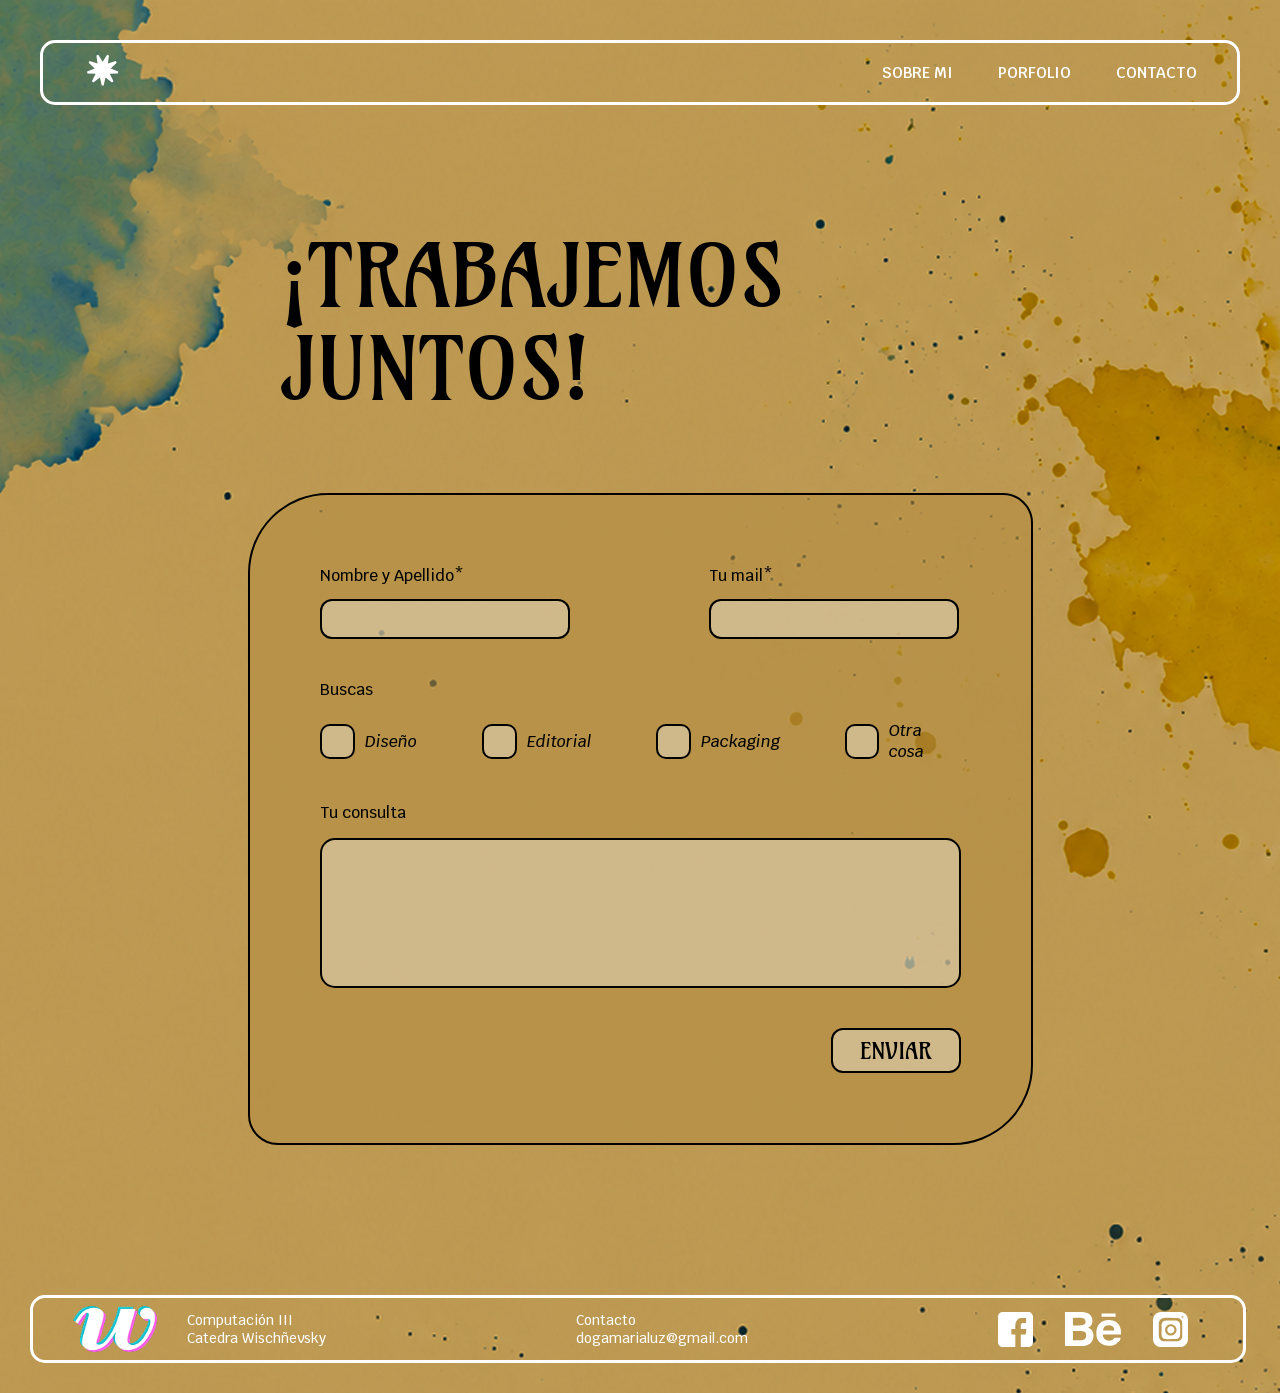
==== contacto.html @ 7673c57a "se sumaron html de contacto y sobre mi, mas la aplicacion de css y la suma de tipografias, audio e i" ====
<!DOCTYPE html>
<html>

<head>
    <meta charset="utf-8">
    <title>La web de Doga</title>
    <link rel="stylesheet" href="estilos.css">
    <link rel="icon" type="image/x-icon" href="favicon.ico">
</head>

<body>
    <header>
        <nav>
            <div>
                <a href="index.html">
                    <img src="img/estrella.svg" alt="logo" width="40" height="39" />
                </a>
            </div>
            <ul id="botones">
                <li>
                    <a href="sobremi.html">SOBRE MI</a>
                </li>
                <li>
                    <a href="#">PORFOLIO</a>
                </li>
                <li>
                    <a href="contacto.html">CONTACTO</a>
                </li>
            </ul>
        </nav>
    </header>

    <main id="main-cont">
        <section class="cont-full">
            <h1 class="h1-trabajar">¡TRABAJEMOS JUNTOS!</h1>

            <form method="post" action target="_blank" enctype="multipart/form-data" class="formulario">
                <div class="dato">
                <div class="datos-personas">
                    <label for="nobre">
                        <p>Nombre y Apellido*</p>
                    </label>
                    <input type="text" name="nombre" id="nombre" maxlength="30" required>
                </div>
                <div class="mail">
                    <label for="mail">
                        <p>Tu mail*</p>
                    </label>
                    <input type="email" name="mail" id="email" required>
                </div>
                </div>

                <div class="buscas">
                    <p>Buscas</p>
                    <div class="selecciona">
                        <label class="checkbox">
                            <input type="checkbox" unchecked>
                            <span>Diseño</span>
                        </label>
                        <label class="checkbox"><input type="checkbox" unchecked>
                            <span>Editorial</span>
                        </label>
                        <label class="checkbox"><input type="checkbox" unchecked><span>Packaging</span>
                        </label>
                        <label class="checkbox"><input type="checkbox" unchecked><span>Otra cosa</span>
                        </label>
                    </div>
                </div>
                <div class="mensaje">
                    <label for="mensaje">
                        <h7>Tu consulta</h5>
                    </label>
                    <textarea name="mensaje" id="mensaje" maxlength="700" required></textarea>
                </div>
                <input type="submit" class="boton-enviar" value="ENVIAR">
            </form>
        </section>

        <footer>
        <div class="footer-izquierdo">
            <img src="img/catedra.png" alt="catedra" width="84" height="46">
            <ul>
                <li>
                    <p>Computación III</p>
                </li>
                <li>
                    <p>Catedra Wischñevsky</p>
                </li>
            </ul>
        </div>

        <div class="contacto-mail">
            <ul>
                <li>
                    <p>Contacto</p>
                </li>
                <li>
                    <p>dogamarialuz@gmail.com</p>
                </li>
            </ul>
        </div>

        <div class="redes-sociales">
            <img src="img/facebook.svg" alt="facebook" width="35" height="35">
            <a href="#"></a>

            <img src="img/begance.svg.svg" alt="begance" width="60" height="34">
            <a href="#"></a>

            <img src="img/instagram.svg" alt="instagram" width="35" height="35">
            <a href="#"></a>
        </div>

    </footer>
    </main>
</body>
---- estilos.css ----
/* CSS DOCUMENT */
@charset "UTF-8";

/*configuraciones generales*/


@font-face {
    font-family: "amarante regular";
    src: url(fuentes/Amarante-Regular.ttf) format(truetype);
    font-weight: normal;
    font-style: normal;
}

@font-face {
    font-family: "krub medium";
    src: url(fuentes/Krub-Medium.ttf) format(truetype);
    font-weight: medium;
    font-style: normal;
}

@font-face {
    font-family: "krub medium italic";
    src: url(fuentes/Krub-MediumItalic.ttf) format(truetype);
    font-weight: medium;
    font-style: italic;
}

@font-face {
    font-family: "krub semibold";
    src: url(fuentes/Krub-SemiBold.ttf) format(truetype);
    font-weight: bold;
    font-style: normal;
}

@font-face{
    font-family: 'krub bold italic';
    src: url(fuentes/Krub-BoldItalic.ttf) format(truetype);
    font-weight: bold;
    font-style: italic;
}

* {
    /*text-align: center;*/
    list-style: none;
    text-decoration: none;
    margin: 0;
    padding: 0;
    box-sizing: border-box;
}


body {
    background-image: url(img/fondo-completo.png);
    background-size: cover;
    background-repeat: no-repeat;
}

/*header*/

header {
    display: flex;
    padding: 40px;
    justify-content: center;
}

header nav {
    display: flex;
    width: 1706px;
    padding: 8px 40px;
    border: 3px solid white;
    border-radius: 15px;
    justify-content: space-between;
    align-items: center;
}

#botones {
    display: flex;
    gap: 45px;
    list-style: none;
}

#botones a {
    color: white;
    font-family: 'krub semibold', sans-serif;
    font-size: 15px;
    font-weight: 600;
}

section {
    width: 100%;
}


footer {
    display: flex;
    justify-content: space-between;
    align-items: center;

    width: 95%;

    margin: 30px;
    margin-top: 30px;

    padding: 8px 40px;

    border: 3px solid white;
    border-radius: 15px;
}

.footer-izquierdo {
    display: flex;
    align-items: center;
    gap: 30px;
}

.footer-izquierdo ul {
    list-style: none;
}

.footer-izquierdo p {
    color: white;
    font-family: 'krub medium', sans-serif;
    font-size: 14px;
}

.contacto-mail ul {
    list-style: none;
}

.contacto-mail p {
    color: white;

    font-family: 'krub medium', sans-serif;
    font-size: 14px;
}

.redes-sociales {
    display: flex;
    align-items: center;
    gap: 15px;
}

/*aca empieza las aplicaciones*/

.presentacion {
    display: flex;
    flex-direction: column;
    justify-content: center;
    align-items: center;

    margin-top: 120px;

    text-align: center;
}

.presentacion h1 {
    font-family: "amarante regular", sans-serif;
    font-size: 80px;
    color: black;

    margin-bottom: 20px;
}

.presentacion h2 {
    font-family: "Krub semibold", sans-serif;
    font-size: 25px;
    font-weight: 400;
    margin-right: 150px;
    width: 420px;

    line-height: 1.4;

    text-align: left;
}

.presentacion img {
    margin-top: 70px;
}

.barra-izquierda {margin: 100px 0;}
/*p {
    color: #000;

    font-family: Krub;
    font-size: 18px;
    font-style: normal;
    font-weight: 500;
    line-height: 155%
}*/

/*sobre-mi-index*/


.sm-texto{display: flex;
align-items: flex-start;
gap: 83px;
align-self: stretch;}

.mari-chiquita1 {

    border-radius: 100px 30px;
border: 2px solid #000;

    object-fit: cover;
    margin-left: 200px;
}

.h3-yo {height: 85px;
align-self: stretch;
color: #000;

font-family: "amarante regular", sans-serif;
font-size: 75px;
font-style: normal;
font-weight: 400;
line-height: 71%;}

.boton-sm{
padding: 12px 32px;
justify-content: center;
align-items: center;
gap: 10px;
color: black; 

font-family: "amarante regular", sans-serif;
font-size: 30px;
line-height: 109%;
border-radius: 16px;
border: 2px solid #000;

background: rgba(245, 245, 245, 0.38)
}

.parrafo{height: 230px;
align-self: stretch;
color: #000;

font-family: 'krub medium', sans-serif;
font-size: 20px;
font-style: normal;
font-weight: 500;
line-height: 155%;}

.barra-derecha {margin: 100px 30px;
box-sizing: border-box;}

/*trabajemos-juntos-index*/

.contacto-index{display: flex;
width: 1389px;
flex-direction: column;
align-items: flex-start;
gap: 75px;
margin: 150px 30px}

.contacto-texto{display: flex;
width: 1313px;
align-items: center;
gap: 85px;}

.trabajemos{display: flex;
width: 907px;
flex-direction: column;
align-items: flex-end;
gap: 21px;}

.h3-juntos{color: #000;

text-align: right;
font-family: Amarante;
font-size: 75px;
font-style: normal;
font-weight: 400;
line-height: 90px;}

.parrafo-juntos{
    height: 199px;
    color: #000;

text-align: right;
font-family: Krub;
font-size: 20px;
font-style: normal;
font-weight: 500;
line-height: 155%;
margin-left: 200px;}


.boton-cnt {padding: 12px 45px;
justify-content: center;
align-items: center;
gap: 10px;
color: black; 
margin-left: 100px;

font-family: "amarante regular", sans-serif;
font-size: 30px;
line-height: 109%;
border-radius: 16px;
border: 2px solid #000;

background: rgba(245, 245, 245, 0.38)
}

/*contacto estilos*/
.main-cont{display: flex;
width: 1375px;
flex-direction: column;
align-items: flex-start;
gap: 177px;}

.cont-full{
    display: flex;
    flex-direction: column;
    align-items: center;

    margin-top: 85px;
}

.h1-trabajar{
    width: 720px;
height: 213px;
color: #000;

font-family: "amarante regular", sans-serif;
font-size: 85px;
font-style: normal;
font-weight: 400;
line-height: 109%;
}

.formulario{
width: 785px;

    padding: 40px;

    display: flex;
    flex-direction: column;

    gap: 40px;
    border-radius: 80px 30px;
border: 2px solid #000;

background: rgba(181, 141, 67, 0.56);
padding: 70px 70px;

    margin-top: 50px;
    margin-bottom: 120px;
}


.datos-personas,
.mail{
    display: flex;
width: 432px;
flex-direction: column;
gap: 13px;;
}

.datos-personas input,
.mail input{
    width: 250px;
    height: 40px;

    border-radius: 12px;
border: 2px solid #000;

background: rgba(245, 245, 245, 0.38);

    padding: 10px;
}

.formulario label,
.buscas p{
    font-family: "Krub medium", sans-serif;
    font-size: 16px;
}

.selecciona{
    display: flex;
    gap: 65px;

    margin-top: 20px;
}

.checkbox{
    display: flex;
    align-items: center;
    gap: 10px;
    
}

.checkbox input{
    width: 35px;
    height: 35px;

    border-radius: 10px;
    border: 2px solid #000;

    background: rgba(245, 245, 245, 0.38);

    appearance: none;
    cursor: pointer;

    position: relative;}

.checkbox input:checked::before{
    content: "✓";

    color: black;
    font-size: 16px;

    position: absolute;

    top: 50%;
    left: 50%;

    transform: translate(-50%, -50%);}

    .checkbox span{
    font-family: "krub medium italic", sans-serif;
    font-size: 16px;
    font-weight: 400;}

.mensaje{
    display: flex;
    flex-direction: column;

    gap: 15px;
}

textarea{
    width: 100%;
    height: 150px;

    resize: none;

    border-radius: 15px;
border: 2px solid #000;
background: rgba(245, 245, 245, 0.38);


    padding: 20px;
}

.boton-enviar{
    align-self: flex-end;

    width: 130px;
    height: 45px;

    border-radius: 12px;
border: 2px solid #000;
background: rgba(245, 245, 245, 0.38);


    font-family: "amarante regular", sans-serif;
    font-size: 23px;

    cursor: pointer;
}

.dato{
    display: flex;
    gap: 137px;}


/*sobre mi-html*/

.sobre-mi{
    display: flex;
    align-items: center;

    gap: 80px;

    margin-bottom: 120px;
}
.img-mari 
{border-radius: 85px 30px;
border: 2px solid #000;
    width: 420px;
    height: 420px;

    object-fit: cover;

    margin-left: 200px;
}

.mas-sobre-mi{
    width: 650px;
}

.mas-sobre-mi h1{
    font-family: "amarante regular", sans-serif;
    font-size: 70px;

    margin-bottom: 20px;
}

.mas-sobre-mi p{
    font-family: "Krub medium", sans-serif;
    font-size: 18px;

    line-height: 1.5;
}

.info-cajas{
    display: flex;
    justify-content: center;

    gap: 40px;

    margin-bottom: 120px;
}

.flex-item{
    width: 340px;

    padding: 35px;


    border-radius: 60px 30px;
border: 2px solid #000;

background: rgba(181, 141, 67, 0.56);
}

.flex-item h3,
.flex-item h4{
    font-family: "amarante regular", sans-serif;
    font-size: 30px;

    margin-bottom: 30px;
}

.flex-item h5{
    font-family: "krub bold italic", sans-serif;
    font-size: 18px;

    margin-top: 20px;
    margin-bottom: 10px;
}

.flex-item p,
.flex-item li{
    font-family: "Krub medium", sans-serif;
    font-size: 16px;

    line-height: 1.5;
}

.flex-item li{
    margin-bottom: 20px;}

.hobbies{display: flex;
flex-direction: column;
align-items: center;

}

.hobbies h6{
    font-family: "amarante regular", sans-serif;
    font-size: 40px;

    margin-bottom: 50px;
    
}

.actividad{
    display: flex;
    gap: 40px;
}

.audio{
    display: flex;
    flex-direction: column;
    align-items: center;

    margin-bottom: 150px;
margin-top: 120px;
}

.audio h6{
    font-family: "amarante regular", sans-serif;
    font-size: 40px;

    margin-bottom: 40px;
}

.audio audio{
    width: 500px;
    height: 60px;

border-radius: 5px;
}

.audio p{
    width: 500px;

    text-align: left;

    font-family: "Krub medium", sans-serif;
    font-size: 14px;

    margin-top: 10px;
}
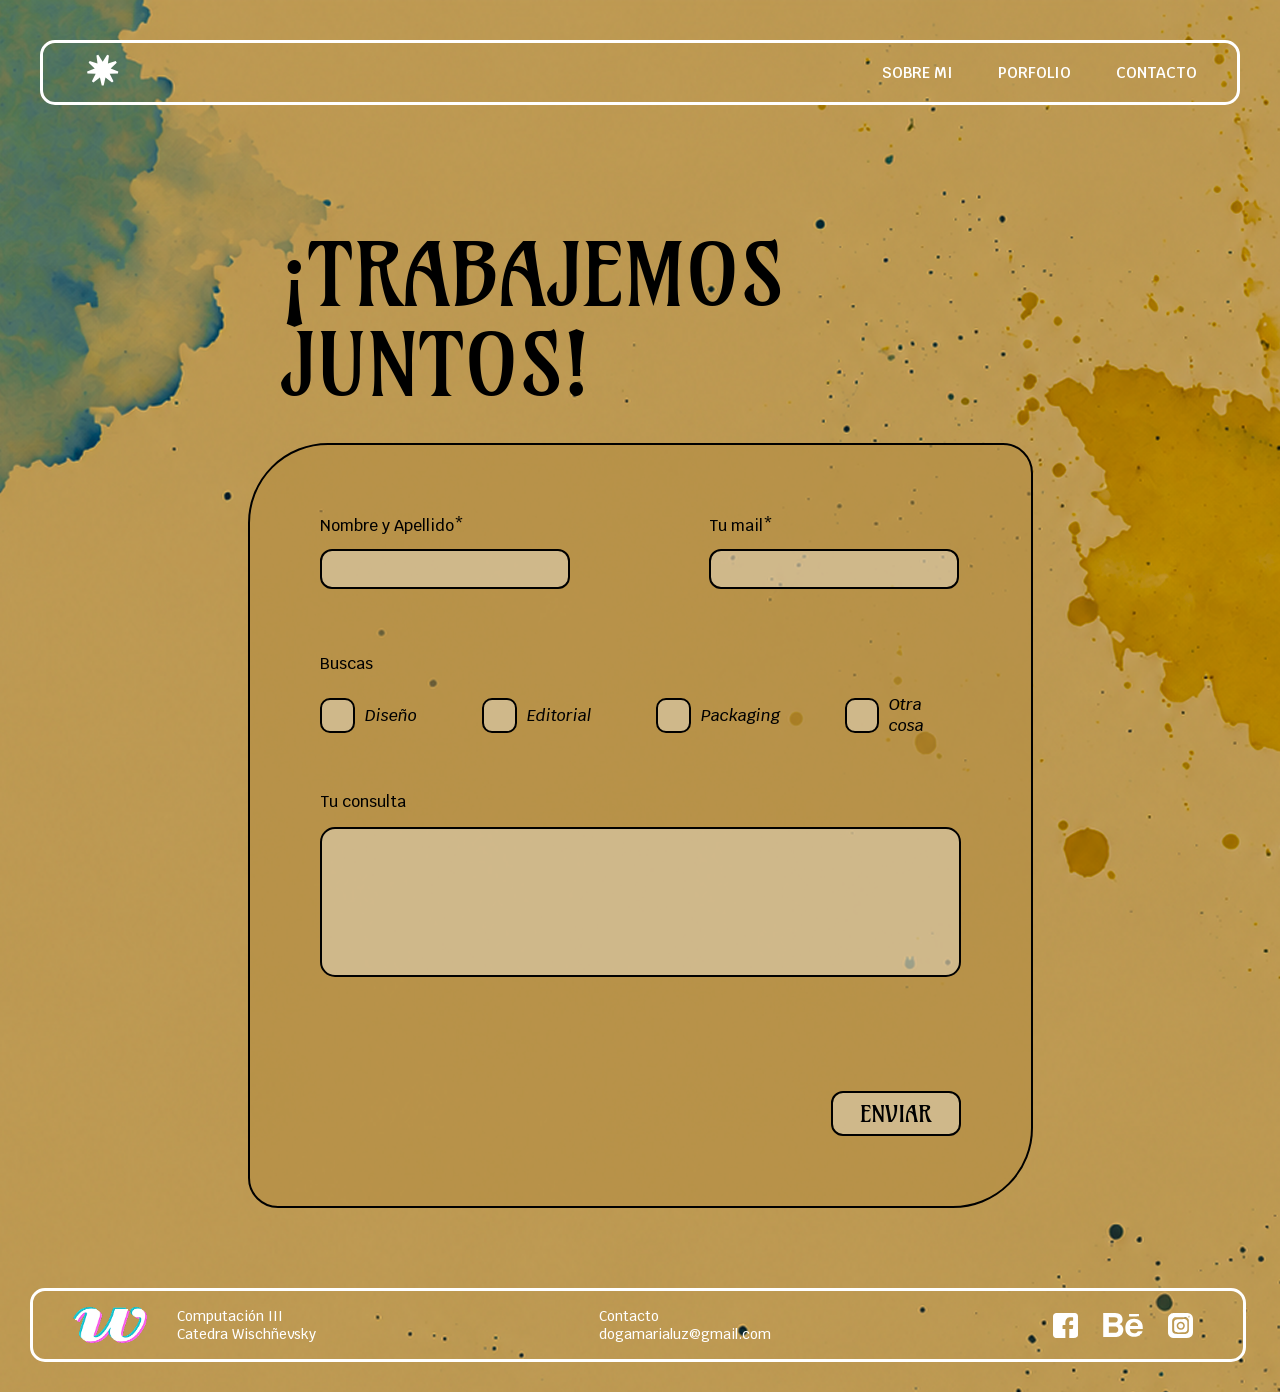
==== commit e609875c: "se realizaron ajustes en los archivos html anteriores. se incorporó el html del portfolio junto con " ====
--- a/contacto.html
+++ b/contacto.html
@@ -3,6 +3,7 @@
 
 <head>
     <meta charset="utf-8">
+    <meta name="viewport" content="width=device-width, initial-scale=1.0">
     <title>La web de Doga</title>
     <link rel="stylesheet" href="estilos.css">
     <link rel="icon" type="image/x-icon" href="favicon.ico">
@@ -11,17 +12,16 @@
 <body>
     <header>
         <nav>
-            <div>
-                <a href="index.html">
-                    <img src="img/estrella.svg" alt="logo" width="40" height="39" />
-                </a>
-            </div>
+            <a href="index.html">
+                <img src="img/svg/estrella.svg" alt="logo" width="40" height="39" />
+            </a>
+
             <ul id="botones">
                 <li>
                     <a href="sobremi.html">SOBRE MI</a>
                 </li>
                 <li>
-                    <a href="#">PORFOLIO</a>
+                    <a href="porfolio.html">PORFOLIO</a>
                 </li>
                 <li>
                     <a href="contacto.html">CONTACTO</a>
@@ -36,18 +36,18 @@
 
             <form method="post" action target="_blank" enctype="multipart/form-data" class="formulario">
                 <div class="dato">
-                <div class="datos-personas">
-                    <label for="nobre">
-                        <p>Nombre y Apellido*</p>
-                    </label>
-                    <input type="text" name="nombre" id="nombre" maxlength="30" required>
-                </div>
-                <div class="mail">
-                    <label for="mail">
-                        <p>Tu mail*</p>
-                    </label>
-                    <input type="email" name="mail" id="email" required>
-                </div>
+                    <div class="datos-personas">
+                        <label for="nobre">
+                            <p>Nombre y Apellido*</p>
+                        </label>
+                        <input type="text" name="nombre" id="nombre" maxlength="30" required>
+                    </div>
+                    <div class="mail">
+                        <label for="mail">
+                            <p>Tu mail*</p>
+                        </label>
+                        <input type="email" name="mail" id="email" required>
+                    </div>
                 </div>
 
                 <div class="buscas">
@@ -68,17 +68,18 @@
                 </div>
                 <div class="mensaje">
                     <label for="mensaje">
-                        <h7>Tu consulta</h5>
+                        <p>Tu consulta</p>
                     </label>
                     <textarea name="mensaje" id="mensaje" maxlength="700" required></textarea>
                 </div>
                 <input type="submit" class="boton-enviar" value="ENVIAR">
             </form>
         </section>
+    </main>
 
-        <footer>
+    <footer>
         <div class="footer-izquierdo">
-            <img src="img/catedra.png" alt="catedra" width="84" height="46">
+            <img src="img/catedra.png" alt="catedra" width="74" height="36">
             <ul>
                 <li>
                     <p>Computación III</p>
@@ -101,16 +102,16 @@
         </div>
 
         <div class="redes-sociales">
-            <img src="img/facebook.svg" alt="facebook" width="35" height="35">
+            <img src="img/svg/facebook.svg" alt="facebook" width="25" height="25">
             <a href="#"></a>
 
-            <img src="img/begance.svg.svg" alt="begance" width="60" height="34">
+            <img src="img/svg/begance.svg.svg" alt="begance" width="50" height="24">
             <a href="#"></a>
 
-            <img src="img/instagram.svg" alt="instagram" width="35" height="35">
+            <img src="img/svg/instagram.svg" alt="instagram" width="25" height="25">
             <a href="#"></a>
         </div>
 
     </footer>
-    </main>
+
 </body>
--- a/estilos.css
+++ b/estilos.css
@@ -32,7 +32,7 @@
     font-style: normal;
 }
 
-@font-face{
+@font-face {
     font-family: 'krub bold italic';
     src: url(fuentes/Krub-BoldItalic.ttf) format(truetype);
     font-weight: bold;
@@ -65,18 +65,19 @@
 
 header nav {
     display: flex;
-    width: 1706px;
+    width: 100%;
+    max-width: 1706;
     padding: 8px 40px;
     border: 3px solid white;
     border-radius: 15px;
     justify-content: space-between;
     align-items: center;
+    position: relative;
 }
 
 #botones {
     display: flex;
     gap: 45px;
-    list-style: none;
 }
 
 #botones a {
@@ -90,19 +91,16 @@
     width: 100%;
 }
 
+/*footer*/
 
 footer {
     display: flex;
     justify-content: space-between;
     align-items: center;
-
     width: 95%;
-
     margin: 30px;
     margin-top: 30px;
-
-    padding: 8px 40px;
-
+    padding: 16px 40px;
     border: 3px solid white;
     border-radius: 15px;
 }
@@ -137,7 +135,7 @@
 .redes-sociales {
     display: flex;
     align-items: center;
-    gap: 15px;
+    gap: 10px;
 }
 
 /*aca empieza las aplicaciones*/
@@ -148,460 +146,533 @@
     justify-content: center;
     align-items: center;
 
-    margin-top: 120px;
+    height: 90vh;
 
     text-align: center;
+    margin-top: 40px;
 }
 
 .presentacion h1 {
     font-family: "amarante regular", sans-serif;
     font-size: 80px;
     color: black;
-
-    margin-bottom: 20px;
 }
 
 .presentacion h2 {
     font-family: "Krub semibold", sans-serif;
-    font-size: 25px;
+    font-size: 23px;
+
+    width: 420px;
+
+    line-height: 1.4;
+
+    text-align: left;
+}
+
+.presentacion img {
+    height: 30vh;
+}
+
+/*sobre-mi-index*/
+
+
+.sm-texto {
+    display: flex;
+    align-items: flex-start;
+    gap: 83px;
+    height: 80vh;
+}
+
+.mari-chiquita1 {
+
+    border-radius: 100px 30px;
+    border: 2px solid #000;
+
+    object-fit: cover;
+    margin-left: 200px;
+}
+
+.h3-yo {
+    color: #000;
+    font-family: "amarante regular", sans-serif;
+    font-size: 50px;
     font-weight: 400;
-    margin-right: 150px;
-    width: 420px;
-
-    line-height: 1.4;
-
-    text-align: left;
-}
-
-.presentacion img {
-    margin-top: 70px;
-}
-
-.barra-izquierda {margin: 100px 0;}
-/*p {
+    line-height: 71px;
+}
+
+.boton-sm {
+    padding: 12px 32px;
+    color: black;
+    font-family: "amarante regular", sans-serif;
+    font-size: 30px;
+    line-height: 109px;
+    border-radius: 16px;
+    border: 2px solid #000;
+    background: rgba(245, 245, 245, 0.38);
+}
+
+.boton-sm:hover {
+border: 2px solid #000;
+background: rgba(60, 203, 255, 0.38);
+}
+
+.parrafo {
     color: #000;
 
+    font-family: 'krub medium', sans-serif;
+    font-size: 18px;
+    line-height: 30px;
+    max-width: 500px;
+    height: 30vh;
+}
+
+
+/*trabajemos-juntos-index*/
+
+.contacto-index {
+    display: flex;
+    flex-direction: column;
+    align-items: flex-start;
+    gap: 75px;
+    height: 65vh;
+}
+
+.contacto-texto {
+    display: flex;
+
+    align-items: center;
+    gap: 85px;
+}
+
+.trabajemos {
+    display: flex;
+    width: 907px;
+    flex-direction: column;
+    align-items: flex-end;
+    gap: 21px;
+}
+
+.h3-juntos {
+    color: #000;
+    text-align: right;
+    font-family: Amarante;
+    font-size: 50px;
+    font-weight: 400;
+    line-height: 90px;
+}
+
+.parrafo-juntos {
+    height: 199px;
+    color: #000;
+    text-align: right;
     font-family: Krub;
     font-size: 18px;
+    font-weight: 500;
+    line-height: 155%;
+    margin-left: 270px;
+}
+
+
+.boton-cnt {
+    padding: 12px 45px;
+    color: black;
+    margin-left: 100px;
+    font-family: "amarante regular", sans-serif;
+    font-size: 30px;
+    line-height: 109%;
+    border-radius: 16px;
+    border: 2px solid #000;
+    background: rgba(245, 245, 245, 0.38)
+}
+
+.boton-cnt:hover {
+border: 2px solid #000;
+background: rgba(60, 203, 255, 0.38);
+}
+
+.img-contacto {
+    margin-right: 120px;
+}
+
+/*contacto estilos*/
+
+.main-cont {
+    display: flex;
+    width: 1375px;
+    flex-direction: column;
+    align-items: flex-start;
+    gap: 177px;
+}
+
+.cont-full {
+    display: flex;
+    flex-direction: column;
+    align-items: center;
+
+    margin-top: 85px;
+}
+
+.h1-trabajar {
+    width: 720px;
+    height: 213px;
+    color: #000;
+
+    font-family: "amarante regular", sans-serif;
+    font-size: 85px;
     font-style: normal;
-    font-weight: 500;
-    line-height: 155%
-}*/
-
-/*sobre-mi-index*/
-
-
-.sm-texto{display: flex;
-align-items: flex-start;
-gap: 83px;
-align-self: stretch;}
-
-.mari-chiquita1 {
-
-    border-radius: 100px 30px;
+    font-weight: 400;
+    line-height: 90px;
+}
+
+.formulario {
+    width: 785px;
+    display: flex;
+    flex-direction: column;
+    gap: 30px;
+    border-radius: 80px 30px;
+    border: 2px solid #000;
+    background: rgba(181, 141, 67, 0.56);
+    padding: 70px 70px;
+    margin-bottom: 50px;
+}
+
+.datos-personas,
+.mail {
+    display: flex;
+    width: 432px;
+    flex-direction: column;
+    gap: 13px;
+    height: 12vh;
+}
+
+.datos-personas input,
+.mail input {
+    width: 250px;
+    height: 40px;
+    border-radius: 12px;
+    border: 2px solid #000;
+    background: rgba(245, 245, 245, 0.38);
+    padding: 10px;
+}
+
+.formulario label,
+.buscas p {
+    font-family: "Krub medium", sans-serif;
+    font-size: 16px;
+}
+
+.buscas {
+    height: 12vh;
+}
+
+.selecciona {
+    display: flex;
+    gap: 65px;
+    margin-top: 20px;
+}
+
+.checkbox {
+    display: flex;
+    align-items: center;
+    gap: 10px;
+
+}
+
+.checkbox input {
+    width: 35px;
+    height: 35px;
+    border-radius: 10px;
+    border: 2px solid #000;
+    background: rgba(245, 245, 245, 0.38);
+    appearance: none;
+    cursor: pointer;
+    position: relative;
+}
+
+.checkbox input:checked::before {
+    content: "✓";
+    color: black;
+    font-size: 16px;
+    position: absolute;
+    top: 50%;
+    left: 50%;
+    transform: translate(-50%, -50%);
+}
+
+.checkbox span {
+    font-family: "krub medium italic", sans-serif;
+    font-size: 16px;
+    font-weight: 400;
+}
+
+.mensaje {
+    display: flex;
+    flex-direction: column;
+    gap: 15px;
+    height: 30vh;
+}
+
+textarea {
+    width: 100%;
+    height: 150px;
+    resize: none;
+    border-radius: 15px;
+    border: 2px solid #000;
+    background: rgba(245, 245, 245, 0.38);
+    padding: 20px;
+}
+
+.boton-enviar {
+    align-self: flex-end;
+    width: 130px;
+    height: 45px;
+    border-radius: 12px;
+    border: 2px solid #000;
+    background: rgba(245, 245, 245, 0.38);
+    font-family: "amarante regular", sans-serif;
+    font-size: 23px;
+    cursor: pointer;
+}
+
+.boton-enviar:hover {
 border: 2px solid #000;
-
+background: rgba(60, 203, 255, 0.38);
+}
+
+.dato {
+    display: flex;
+    gap: 137px;
+}
+
+/*sobre mi-html*/
+
+.sobre-mi {
+    display: flex;
+    align-items: center;
+    gap: 80px;
+    height: 80vh;
+}
+
+.img-mari {
+    border-radius: 85px 30px;
+    border: 2px solid #000;
     object-fit: cover;
     margin-left: 200px;
 }
 
-.h3-yo {height: 85px;
-align-self: stretch;
-color: #000;
-
-font-family: "amarante regular", sans-serif;
-font-size: 75px;
-font-style: normal;
-font-weight: 400;
-line-height: 71%;}
-
-.boton-sm{
-padding: 12px 32px;
-justify-content: center;
-align-items: center;
-gap: 10px;
-color: black; 
-
-font-family: "amarante regular", sans-serif;
-font-size: 30px;
-line-height: 109%;
-border-radius: 16px;
-border: 2px solid #000;
-
-background: rgba(245, 245, 245, 0.38)
-}
-
-.parrafo{height: 230px;
-align-self: stretch;
-color: #000;
-
-font-family: 'krub medium', sans-serif;
-font-size: 20px;
-font-style: normal;
-font-weight: 500;
-line-height: 155%;}
-
-.barra-derecha {margin: 100px 30px;
-box-sizing: border-box;}
-
-/*trabajemos-juntos-index*/
-
-.contacto-index{display: flex;
-width: 1389px;
-flex-direction: column;
-align-items: flex-start;
-gap: 75px;
-margin: 150px 30px}
-
-.contacto-texto{display: flex;
-width: 1313px;
-align-items: center;
-gap: 85px;}
-
-.trabajemos{display: flex;
-width: 907px;
-flex-direction: column;
-align-items: flex-end;
-gap: 21px;}
-
-.h3-juntos{color: #000;
-
-text-align: right;
-font-family: Amarante;
-font-size: 75px;
-font-style: normal;
-font-weight: 400;
-line-height: 90px;}
-
-.parrafo-juntos{
-    height: 199px;
-    color: #000;
-
-text-align: right;
-font-family: Krub;
-font-size: 20px;
-font-style: normal;
-font-weight: 500;
-line-height: 155%;
-margin-left: 200px;}
-
-
-.boton-cnt {padding: 12px 45px;
-justify-content: center;
-align-items: center;
-gap: 10px;
-color: black; 
-margin-left: 100px;
-
-font-family: "amarante regular", sans-serif;
-font-size: 30px;
-line-height: 109%;
-border-radius: 16px;
-border: 2px solid #000;
-
-background: rgba(245, 245, 245, 0.38)
-}
-
-/*contacto estilos*/
-.main-cont{display: flex;
-width: 1375px;
-flex-direction: column;
-align-items: flex-start;
-gap: 177px;}
-
-.cont-full{
-    display: flex;
-    flex-direction: column;
-    align-items: center;
-
-    margin-top: 85px;
-}
-
-.h1-trabajar{
-    width: 720px;
-height: 213px;
-color: #000;
-
-font-family: "amarante regular", sans-serif;
-font-size: 85px;
-font-style: normal;
-font-weight: 400;
-line-height: 109%;
-}
-
-.formulario{
-width: 785px;
-
-    padding: 40px;
-
-    display: flex;
-    flex-direction: column;
-
+.mas-sobre-mi {
+    width: 650px;
+}
+
+.mas-sobre-mi h1 {
+    font-family: "amarante regular", sans-serif;
+    font-size: 70px;
+    margin-bottom: 20px;
+}
+
+.mas-sobre-mi p {
+    font-family: "Krub medium", sans-serif;
+    font-size: 18px;
+    line-height: 1.5;
+}
+
+.info-cajas {
+    display: flex;
+    justify-content: center;
     gap: 40px;
-    border-radius: 80px 30px;
-border: 2px solid #000;
-
-background: rgba(181, 141, 67, 0.56);
-padding: 70px 70px;
-
-    margin-top: 50px;
-    margin-bottom: 120px;
-}
-
-
-.datos-personas,
-.mail{
-    display: flex;
-width: 432px;
-flex-direction: column;
-gap: 13px;;
-}
-
-.datos-personas input,
-.mail input{
-    width: 250px;
-    height: 40px;
-
-    border-radius: 12px;
-border: 2px solid #000;
-
-background: rgba(245, 245, 245, 0.38);
-
-    padding: 10px;
-}
-
-.formulario label,
-.buscas p{
+    height: 75vh;
+}
+
+.flex-item {
+    width: 340px;
+    padding: 35px;
+    border-radius: 60px 30px;
+    border: 2px solid #000;
+    background: rgba(181, 141, 67, 0.56);
+    height: 60vh;
+}
+
+.flex-item h3 {
+    font-family: "amarante regular", sans-serif;
+    font-size: 30px;
+    margin-bottom: 30px;
+}
+
+.flex-item h4 {
+    font-family: "krub bold italic", sans-serif;
+    font-size: 18px;
+    margin-top: 20px;
+    margin-bottom: 10px;
+}
+
+.flex-item p,
+.flex-item li {
     font-family: "Krub medium", sans-serif;
     font-size: 16px;
-}
-
-.selecciona{
-    display: flex;
-    gap: 65px;
-
-    margin-top: 20px;
-}
-
-.checkbox{
-    display: flex;
-    align-items: center;
-    gap: 10px;
-    
-}
-
-.checkbox input{
-    width: 35px;
-    height: 35px;
-
-    border-radius: 10px;
-    border: 2px solid #000;
-
-    background: rgba(245, 245, 245, 0.38);
-
-    appearance: none;
-    cursor: pointer;
-
-    position: relative;}
-
-.checkbox input:checked::before{
-    content: "✓";
-
-    color: black;
-    font-size: 16px;
-
-    position: absolute;
-
-    top: 50%;
-    left: 50%;
-
-    transform: translate(-50%, -50%);}
-
-    .checkbox span{
-    font-family: "krub medium italic", sans-serif;
-    font-size: 16px;
-    font-weight: 400;}
-
-.mensaje{
-    display: flex;
-    flex-direction: column;
-
-    gap: 15px;
-}
-
-textarea{
-    width: 100%;
-    height: 150px;
-
-    resize: none;
-
-    border-radius: 15px;
-border: 2px solid #000;
-background: rgba(245, 245, 245, 0.38);
-
-
-    padding: 20px;
-}
-
-.boton-enviar{
-    align-self: flex-end;
-
-    width: 130px;
-    height: 45px;
-
-    border-radius: 12px;
-border: 2px solid #000;
-background: rgba(245, 245, 245, 0.38);
-
-
-    font-family: "amarante regular", sans-serif;
-    font-size: 23px;
-
-    cursor: pointer;
-}
-
-.dato{
-    display: flex;
-    gap: 137px;}
-
-
-/*sobre mi-html*/
-
-.sobre-mi{
-    display: flex;
-    align-items: center;
-
-    gap: 80px;
-
-    margin-bottom: 120px;
-}
-.img-mari 
-{border-radius: 85px 30px;
-border: 2px solid #000;
-    width: 420px;
-    height: 420px;
-
-    object-fit: cover;
-
-    margin-left: 200px;
-}
-
-.mas-sobre-mi{
-    width: 650px;
-}
-
-.mas-sobre-mi h1{
-    font-family: "amarante regular", sans-serif;
-    font-size: 70px;
-
+    line-height: 1.5;
+}
+
+.flex-item li {
     margin-bottom: 20px;
 }
 
-.mas-sobre-mi p{
-    font-family: "Krub medium", sans-serif;
-    font-size: 18px;
-
-    line-height: 1.5;
-}
-
-.info-cajas{
-    display: flex;
-    justify-content: center;
-
+.hobbies {
+    display: flex;
+    flex-direction: column;
+    align-items: center;
+    height: 40vh;
+}
+
+.hobbies h5 {
+    font-family: "amarante regular", sans-serif;
+    font-size: 40px;
+    margin-bottom: 50px;
+
+}
+
+.actividad {
+    display: flex;
     gap: 40px;
-
-    margin-bottom: 120px;
-}
-
-.flex-item{
-    width: 340px;
-
-    padding: 35px;
-
-
-    border-radius: 60px 30px;
-border: 2px solid #000;
-
-background: rgba(181, 141, 67, 0.56);
-}
-
-.flex-item h3,
-.flex-item h4{
-    font-family: "amarante regular", sans-serif;
-    font-size: 30px;
-
-    margin-bottom: 30px;
-}
-
-.flex-item h5{
-    font-family: "krub bold italic", sans-serif;
-    font-size: 18px;
-
-    margin-top: 20px;
-    margin-bottom: 10px;
-}
-
-.flex-item p,
-.flex-item li{
-    font-family: "Krub medium", sans-serif;
-    font-size: 16px;
-
-    line-height: 1.5;
-}
-
-.flex-item li{
-    margin-bottom: 20px;}
-
-.hobbies{display: flex;
-flex-direction: column;
-align-items: center;
-
-}
-
-.hobbies h6{
-    font-family: "amarante regular", sans-serif;
-    font-size: 40px;
-
-    margin-bottom: 50px;
-    
-}
-
-.actividad{
-    display: flex;
-    gap: 40px;
-}
-
-.audio{
-    display: flex;
-    flex-direction: column;
-    align-items: center;
-
-    margin-bottom: 150px;
-margin-top: 120px;
-}
-
-.audio h6{
-    font-family: "amarante regular", sans-serif;
-    font-size: 40px;
-
+}
+
+.audio {
+    display: flex;
+    flex-direction: column;
+    align-items: center;
+    height: 30vh;
+}
+
+.audio h5 {
+    font-family: "amarante regular", sans-serif;
+    font-size: 35px;
     margin-bottom: 40px;
 }
 
-.audio audio{
+.audio audio {
     width: 500px;
     height: 60px;
-
-border-radius: 5px;
-}
-
-.audio p{
+    border-radius: 5px;
+}
+
+.audio p {
     width: 500px;
-
     text-align: left;
-
     font-family: "Krub medium", sans-serif;
     font-size: 14px;
-
     margin-top: 10px;
 }
 
+/*porfolio*/
+
+.titulo {
+    font-family: "amarante regular", sans-serif;
+    font-size: 85px;
+    color: #000;
+    margin-left: 120px;
+    margin-top: 40px;
+    margin-bottom: 60px;
+    max-width: 1000px;
+}
+
+/*grupo1y3*/
+#galeria-proyectos1,
+#galeria-proyectos3 {
+    display: flex;
+    justify-content: center;
+    align-items: flex-start;
+    gap: 70px;
+    margin-bottom: 80px; 
+}
+
+#galeria-proyectos1 a,
+#galeria-proyectos3 a {
+    width: 320px;
+    display: flex;
+    flex-direction: column;
+    color: black;
+}
+
+#galeria-proyectos1 img,
+#galeria-proyectos3 img {
+    border-radius: 30px;
+    width: 100%; 
+    height: auto;
+}
+
+#galeria-proyectos1 h3,
+#galeria-proyectos3 h3 {
+    margin-top: 20px;
+    font-family: "amarante regular", sans-serif;
+    font-size: 24px;
+}
+
+#galeria-proyectos1 p,
+#galeria-proyectos3 p {
+    margin-top: 8px;
+    font-family: "Krub medium", sans-serif;
+    font-size: 14px;
+    line-height: 1.4;
+}
+
+#galeria-proyecto1 {
+    margin-top: 40px;
+}
+
+/*grupo2*/
+#galeria-proyectos2 {
+    display: flex;
+    flex-direction: column;
+margin-bottom: 120px;
+}
+
+#galeria-proyectos2 h3,
+#galeria-proyectos2 p {
+    font-family: "amarante regular", sans-serif;
+max-width: 1070px;
+    margin-left: auto;
+    margin-right: auto; 
+    width: 90%;
+}
+
+#galeria-proyectos2 h3 {
+    font-size: 24px;
+}
+
+
+.grupo-fotos {
+    display: flex;
+    justify-content: center;
+    flex-wrap: nowrap;
+    gap: 47px;
+    margin: 20px 0; 
+}
+
+.grupo-fotos img {
+    width: 240px;
+    height: 322px;
+    object-fit: cover;
+    border-radius: 30px;
+}
+
+/*mobile*/
+
+@media (max-width: 768px) {
+
+    header {
+        padding: 20px;
+    }
+
+    header nav {
+        flex-direction: column;
+        gap: 20px;
+        padding: 15px 20px;
+    }
+
+    #botones {
+        flex-direction: row;
+        gap: 20px;
+        justify-content: center;
+        padding: 0;
+        margin: 0;
+    }
+}
